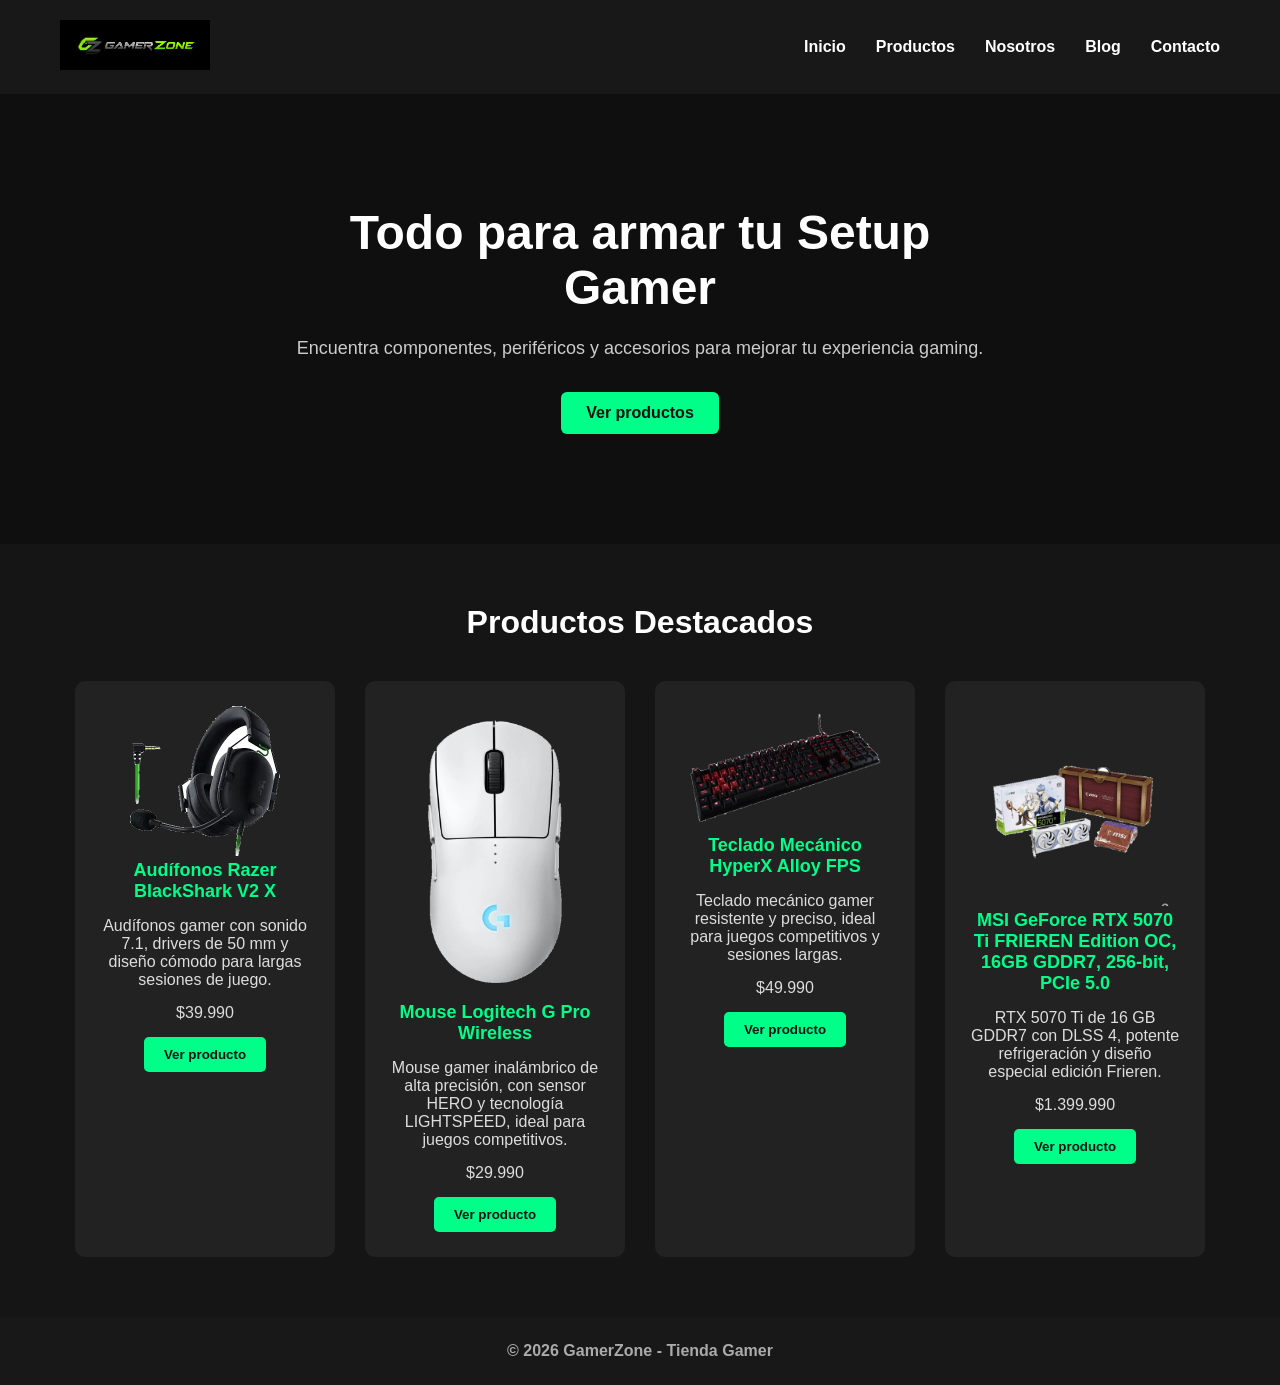
==== index.html @ 0375c085 "feat: proyecto semestral de pagina e-commerce de tienda gamer" ====
<!DOCTYPE html>
<html lang="es">

<head>
    <meta charset="UTF-8">
    <meta name="viewport" content="width=device-width, initial-scale=1.0">

    <title>Zona Gamer - Tienda Gamer</title>

    <link rel="stylesheet" href="style.css">
</head>

<body>

    <!-- ENCABEZADO -->
    <header>

        <nav>
            <a href="index.html">
                <img src="img/logotipo_gamerzone.png" alt="Logo Zona Gamer Transparente" class="logo" width="150">
            </a>

            <ul>
                <li><a href="index.html"> <strong>Inicio</strong></a></li>
                <li><a href="#"><strong>Productos</strong></a></li>
                <li><a href="#"><strong>Nosotros</strong></a></li>
                <li><a href="#"><strong>Blog</strong></a></li>
                <li><a href="#"><strong>Contacto</strong></a></li>
            </ul>

        </nav>

    </header>


    <!-- CONTENIDO PRINCIPAL -->
    <main>

        <!-- PRESENTACION DE LA TIENDA -->
        <section class="inicio">

            <div class="inicio-texto">

                <h2>Todo para armar tu Setup Gamer</h2>

                <p>
                    Encuentra componentes, periféricos y accesorios
                    para mejorar tu experiencia gaming.
                </p>

                <a href="#" class="boton">Ver productos</a>

            </div>

        </section>


        <!-- PRODUCTOS DESTACADOS -->
        <section class="productos-destacados">

            <h2>Productos Destacados</h2>

            <div class="contenedor-productos">

                <!-- PRODUCTO 1 -->
                <div class="producto">
                    <img src="img/audifonos20razer_transparente.png" alt="Audífonos Razer" width="150">

                    <h3>Audífonos Razer BlackShark V2 X</h3>

                    <p>Audífonos gamer con sonido 7.1, drivers de 50 mm y diseño cómodo para largas sesiones de juego.</p>

                    <p>$39.990</p>

                    <button>Ver producto</button>

                </div>


                <!-- PRODUCTO 2 -->
                <div class="producto">
                    <img src="img/mouse20logitech_transparente.png" alt="Mouse Logitech white" width="150">

                    <h3>Mouse Logitech G Pro Wireless</h3>

                    <p>Mouse gamer inalámbrico de alta precisión, con sensor HERO y tecnología LIGHTSPEED, ideal para juegos competitivos.</p>

                    <p>$29.990</p>

                    <button>Ver producto</button>

                </div>


                <!-- PRODUCTO 3 -->
                <div class="producto">
                    <img src="img/teclado20fps_transparente.png" alt=" Alloy Fps HyperX" width="200">

                    <h3>Teclado Mecánico HyperX Alloy FPS</h3>

                    <p>Teclado mecánico gamer resistente y preciso, ideal para juegos competitivos y sesiones largas.</p>

                    <p>$49.990</p>

                    <button>Ver producto</button>

                </div>

                <!-- PRODUCTO 4 -->
                <div class="producto">
                    <img src="img/rtx20ti_transparente.png" alt="RTX 5070 TI" width="200">
                    <h4>MSI GeForce RTX 5070 Ti FRIEREN Edition OC, 16GB GDDR7, 256-bit, PCIe 5.0</h4>
                
                    <p>RTX 5070 Ti de 16 GB GDDR7 con DLSS 4, potente refrigeración y diseño especial edición Frieren.</p>
                
                    <p>$1.399.990</p>

                    <button>Ver producto</button>
                </div>

            </div>

        </section>

    </main>


    <!-- PIE DE PAGINA -->
    <footer>
        
        <central-text><strong>© 2026 GamerZone - Tienda Gamer</strong></central-text>
    </footer>

</body>

</html>
---- style.css ----
/* =========================
   CONFIGURACION GENERAL
========================= */

* {
    margin: 0;
    padding: 0;
    box-sizing: border-box;
}


body {
    font-family: Arial, Helvetica, sans-serif;

    background-color: #0f0f0f;

    color: white;
}


/* =========================
   BARRA DE NAVEGACION
========================= */

header {
    background-color: #181818;
}


nav {
    display: flex;

    justify-content: space-between;

    align-items: center;

    padding: 20px 60px;
}


/* NOMBRE DE LA TIENDA */

nav h1 {
    font-size: 28px;

    color: #00ff88;
}


/* LISTA DEL MENU */

nav ul {
    display: flex;

    list-style: none;

    gap: 30px;
}


/* ENLACES */

nav ul li a {
    text-decoration: none;

    color: white;

    font-size: 16px;

    transition: 0.3s;
}


/* EFECTO AL PASAR EL MOUSE */

nav ul li a:hover {
    color: #00ff88;
}


/* =========================
   SECCION PRINCIPAL
========================= */

.inicio {

    min-height: 450px;

    display: flex;

    justify-content: center;

    align-items: center;

    text-align: center;

    padding: 40px;
}


/* TEXTO PRINCIPAL */

.inicio-texto {
    max-width: 700px;
}


.inicio-texto h2 {
    font-size: 48px;

    margin-bottom: 20px;
}


.inicio-texto p {

    font-size: 18px;

    color: #cccccc;

    margin-bottom: 30px;

    line-height: 1.5;
}


/* =========================
   BOTON VER PRODUCTOS
========================= */

.boton {

    display: inline-block;

    padding: 12px 25px;

    background-color: #00ff88;

    color: #111111;

    text-decoration: none;

    border-radius: 6px;

    font-weight: bold;

    transition: 0.3s;
}


/* EFECTO BOTON */

.boton:hover {

    background-color: white;

    transform: scale(1.05);
}


/* =========================
   PRODUCTOS DESTACADOS
========================= */

.productos-destacados {

    padding: 60px 40px;

    text-align: center;

    background-color: #151515;
}


.productos-destacados h2 {

    font-size: 32px;

    margin-bottom: 40px;
}


/* CONTENEDOR DE PRODUCTOS */

.contenedor-productos {

    display: flex;

    justify-content: center;

    gap: 30px;

    flex-wrap: wrap;
}


/* TARJETA DEL PRODUCTO */

.producto {

    width: 260px;

    background-color: #222222;

    padding: 25px;

    border-radius: 10px;

    transition: 0.3s;
}


/* EFECTO SOBRE PRODUCTO */

.producto:hover {

    transform: translateY(-5px);

    box-shadow: 0px 5px 15px rgba(0, 255, 136, 0.3);
}


/* NOMBRE DEL PRODUCTO */

.producto h3 {

    font-size: 18px;

    margin-bottom: 15px;

    color: #00ff88;
}


.producto h4 {
    font-size: 18px;

    margin-bottom: 15px;

    color: #00ff88;
}

/* INFORMACION DEL PRODUCTO */

.producto p {

    margin-bottom: 15px;

    color: #dddddd;
}


/* =========================
   BOTON PRODUCTO
========================= */

.producto button {

    padding: 10px 20px;

    border: none;

    border-radius: 5px;

    background-color: #00ff88;

    color: #111111;

    font-weight: bold;

    cursor: pointer;

    transition: 0.3s;
}


.producto button:hover {

    background-color: white;
}


/* =========================
   FOOTER
========================= */

footer {

    background-color: #181818;

    text-align: center;

    padding: 25px;

    color: #aaaaaa;
}


/* =========================
   DISEÑO RESPONSIVO
========================= */

@media (max-width: 768px) {

    nav {

        flex-direction: column;

        gap: 20px;

        padding: 20px;
    }


    nav ul {

        flex-direction: column;

        text-align: center;

        gap: 15px;
    }


    .inicio-texto h2 {

        font-size: 34px;
    }


    .inicio-texto p {

        font-size: 16px;
    }


    .contenedor-productos {

        flex-direction: column;

        align-items: center;
    }


    .producto {

        width: 90%;
    }

    .producto img {
        width: 100%;
        height: 160px;
        object-fit: contain;
        margin-bottom: 15px;
    }


    .producto p:first-of-type {
        flex-grow: 1;
    }

    .producto p:last-of-type {
        font-size: 17px;
        margin-top: 15px;
    }


    .logo {
        width: 160px;
        height: auto;
        display: block;
    }
}
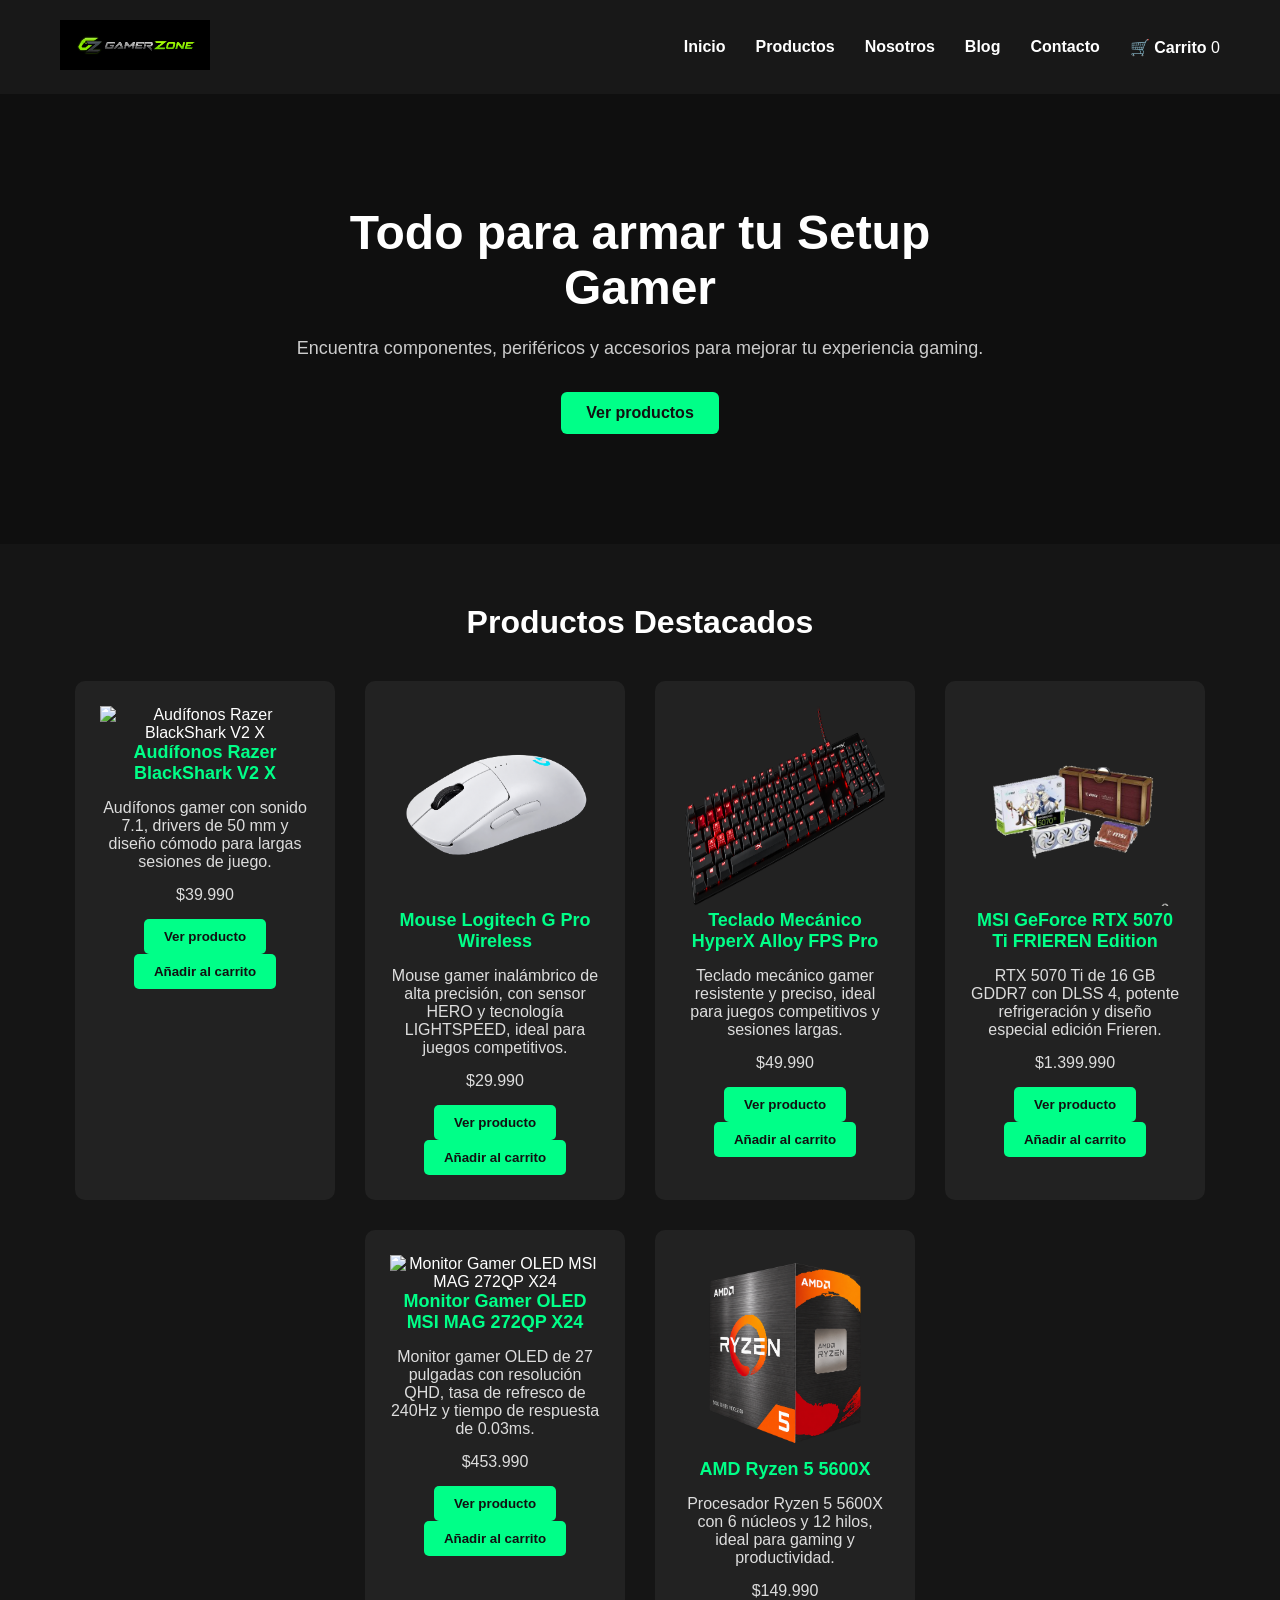
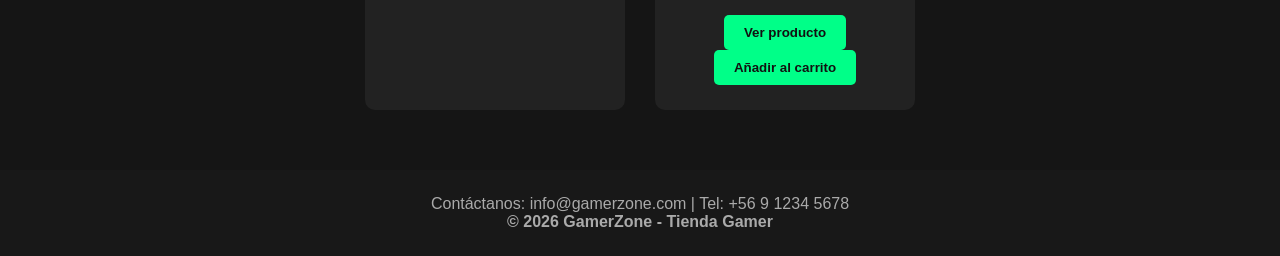
==== commit 1167e136: "agregacion de js, cambios en el codigo index y tambien agregacion de archivo de carrito html." ====
--- a/index.html
+++ b/index.html
@@ -16,16 +16,52 @@
     <header>
 
         <nav>
+
+            <!-- LOGO -->
             <a href="index.html">
-                <img src="img/logotipo_gamerzone.png" alt="Logo Zona Gamer Transparente" class="logo" width="150">
+                <img src="img/logotipo_gamerzone.png" alt="Logo Zona Gamer"class="logo" width="150">
             </a>
+            
+            
 
+
+            <!-- MENU -->
             <ul>
-                <li><a href="index.html"> <strong>Inicio</strong></a></li>
-                <li><a href="#"><strong>Productos</strong></a></li>
-                <li><a href="#"><strong>Nosotros</strong></a></li>
-                <li><a href="#"><strong>Blog</strong></a></li>
-                <li><a href="#"><strong>Contacto</strong></a></li>
+                <li>
+                    <a href="index.html">
+                        <strong>Inicio</strong>
+                    </a>
+                </li>
+
+                <li>
+                    <a href="#">
+                        <strong>Productos</strong>
+                    </a>
+                </li>
+
+                <li>
+                    <a href="#">
+                        <strong>Nosotros</strong>
+                    </a>
+                </li>
+
+                <li>
+                    <a href="#">
+                        <strong>Blog</strong>
+                    </a>
+                </li>
+
+                <li>
+                    <a href="#">
+                        <strong>Contacto</strong>
+                    </a>
+                </li>
+                <!-- carrito de compras -->
+                 <li>
+            <a href="carrito.html"> 🛒 <strong>Carrito</strong>
+                <span id="cantidad-carrito">0</span>
+            </a>
+        </li>
             </ul>
 
         </nav>
@@ -33,22 +69,22 @@
     </header>
 
 
-    <!-- CONTENIDO PRINCIPAL -->
+
+    <!-- Contenido principal -->
     <main>
 
-        <!-- PRESENTACION DE LA TIENDA -->
+        <!-- Presentación de la tienda -->
         <section class="inicio">
 
             <div class="inicio-texto">
 
                 <h2>Todo para armar tu Setup Gamer</h2>
 
-                <p>
-                    Encuentra componentes, periféricos y accesorios
-                    para mejorar tu experiencia gaming.
-                </p>
+                <p>Encuentra componentes, periféricos y accesorios para mejorar tu experiencia gaming. </p>
 
-                <a href="#" class="boton">Ver productos</a>
+                <a href="#productos" class="boton">
+                    Ver productos
+                </a>
 
             </div>
 
@@ -56,67 +92,16 @@
 
 
         <!-- PRODUCTOS DESTACADOS -->
-        <section class="productos-destacados">
+        <section class="productos-destacados" id="productos">
 
             <h2>Productos Destacados</h2>
 
-            <div class="contenedor-productos">
 
-                <!-- PRODUCTO 1 -->
-                <div class="producto">
-                    <img src="img/audifonos20razer_transparente.png" alt="Audífonos Razer" width="150">
-
-                    <h3>Audífonos Razer BlackShark V2 X</h3>
-
-                    <p>Audífonos gamer con sonido 7.1, drivers de 50 mm y diseño cómodo para largas sesiones de juego.</p>
-
-                    <p>$39.990</p>
-
-                    <button>Ver producto</button>
-
-                </div>
-
-
-                <!-- PRODUCTO 2 -->
-                <div class="producto">
-                    <img src="img/mouse20logitech_transparente.png" alt="Mouse Logitech white" width="150">
-
-                    <h3>Mouse Logitech G Pro Wireless</h3>
-
-                    <p>Mouse gamer inalámbrico de alta precisión, con sensor HERO y tecnología LIGHTSPEED, ideal para juegos competitivos.</p>
-
-                    <p>$29.990</p>
-
-                    <button>Ver producto</button>
-
-                </div>
-
-
-                <!-- PRODUCTO 3 -->
-                <div class="producto">
-                    <img src="img/teclado20fps_transparente.png" alt=" Alloy Fps HyperX" width="200">
-
-                    <h3>Teclado Mecánico HyperX Alloy FPS</h3>
-
-                    <p>Teclado mecánico gamer resistente y preciso, ideal para juegos competitivos y sesiones largas.</p>
-
-                    <p>$49.990</p>
-
-                    <button>Ver producto</button>
-
-                </div>
-
-                <!-- PRODUCTO 4 -->
-                <div class="producto">
-                    <img src="img/rtx20ti_transparente.png" alt="RTX 5070 TI" width="200">
-                    <h4>MSI GeForce RTX 5070 Ti FRIEREN Edition OC, 16GB GDDR7, 256-bit, PCIe 5.0</h4>
-                
-                    <p>RTX 5070 Ti de 16 GB GDDR7 con DLSS 4, potente refrigeración y diseño especial edición Frieren.</p>
-                
-                    <p>$1.399.990</p>
-
-                    <button>Ver producto</button>
-                </div>
+            <!--
+                ESTE CONTENEDOR SE LLENA
+                AUTOMATICAMENTE DESDE body.js
+            -->
+            <div class="contenedor-productos" id="contenedor-productos">
 
             </div>
 
@@ -127,9 +112,20 @@
 
     <!-- PIE DE PAGINA -->
     <footer>
-        
-        <central-text><strong>© 2026 GamerZone - Tienda Gamer</strong></central-text>
+
+        <p>
+            Contáctanos: info@gamerzone.com |
+            Tel: +56 9 1234 5678
+        </p>
+
+
+        <p><strong>© 2026 GamerZone - Tienda Gamer</strong></p>
+
     </footer>
+
+
+    <!-- funcion para conectar con el archivo JavaScript -->
+    <script src="body.js"></script>
 
 </body>
 
--- a/style.css
+++ b/style.css
@@ -233,6 +233,22 @@
 
 
 .producto h4 {
+    font-size: 18px;
+
+    margin-bottom: 15px;
+
+    color: #00ff88;
+}
+
+.producto h5 {
+    font-size: 18px;
+
+    margin-bottom: 15px;
+
+    color: #00ff88;
+}
+
+.producto h6 {
     font-size: 18px;
 
     margin-bottom: 15px;
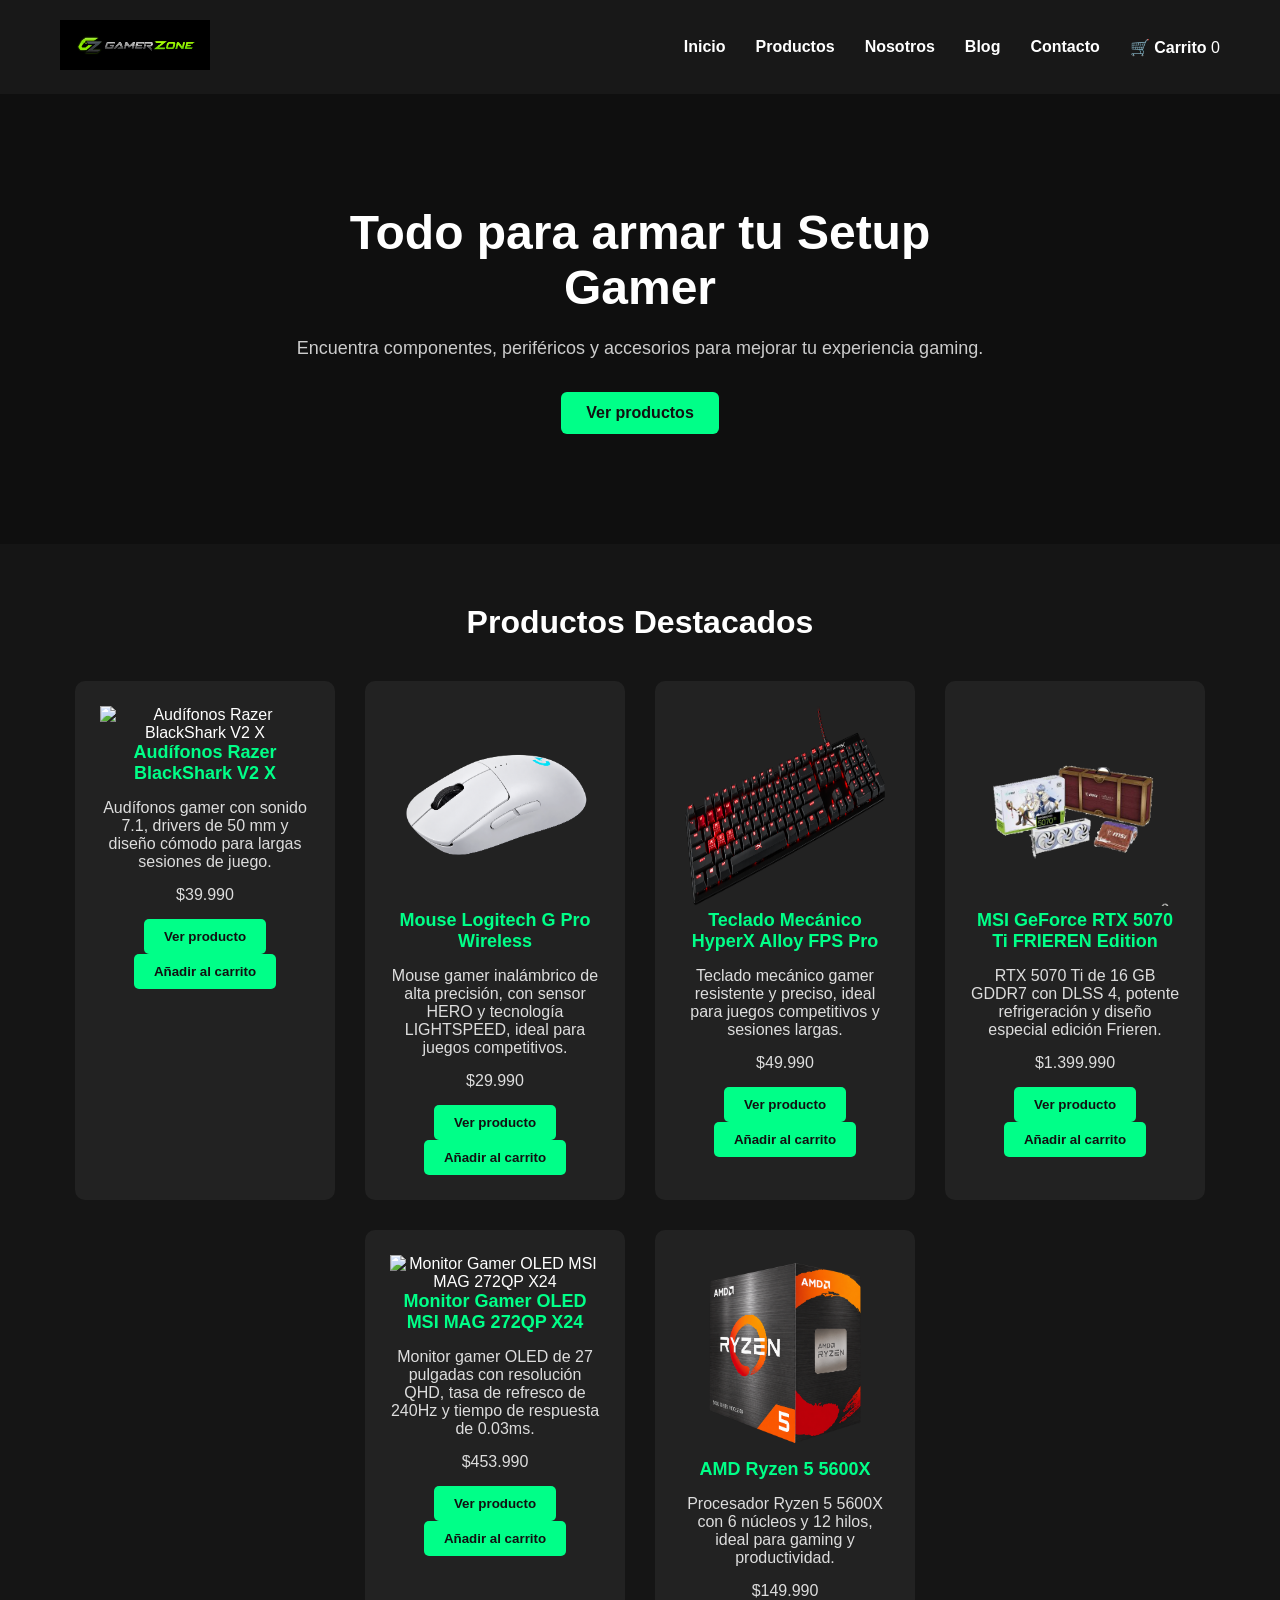
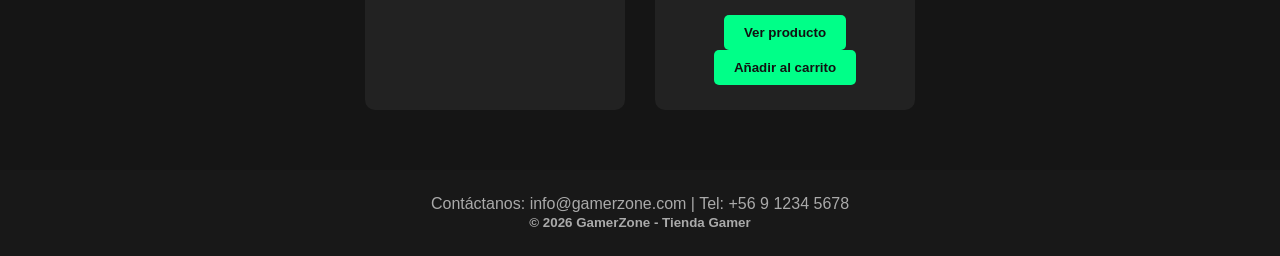
==== commit 56d11a7d: "cambio footer small y copy" ====
--- a/index.html
+++ b/index.html
@@ -119,7 +119,7 @@
         </p>
 
 
-        <p><strong>© 2026 GamerZone - Tienda Gamer</strong></p>
+        <p><strong><small>&copy; 2026 GamerZone - Tienda Gamer</small></strong></p>
 
     </footer>
 
